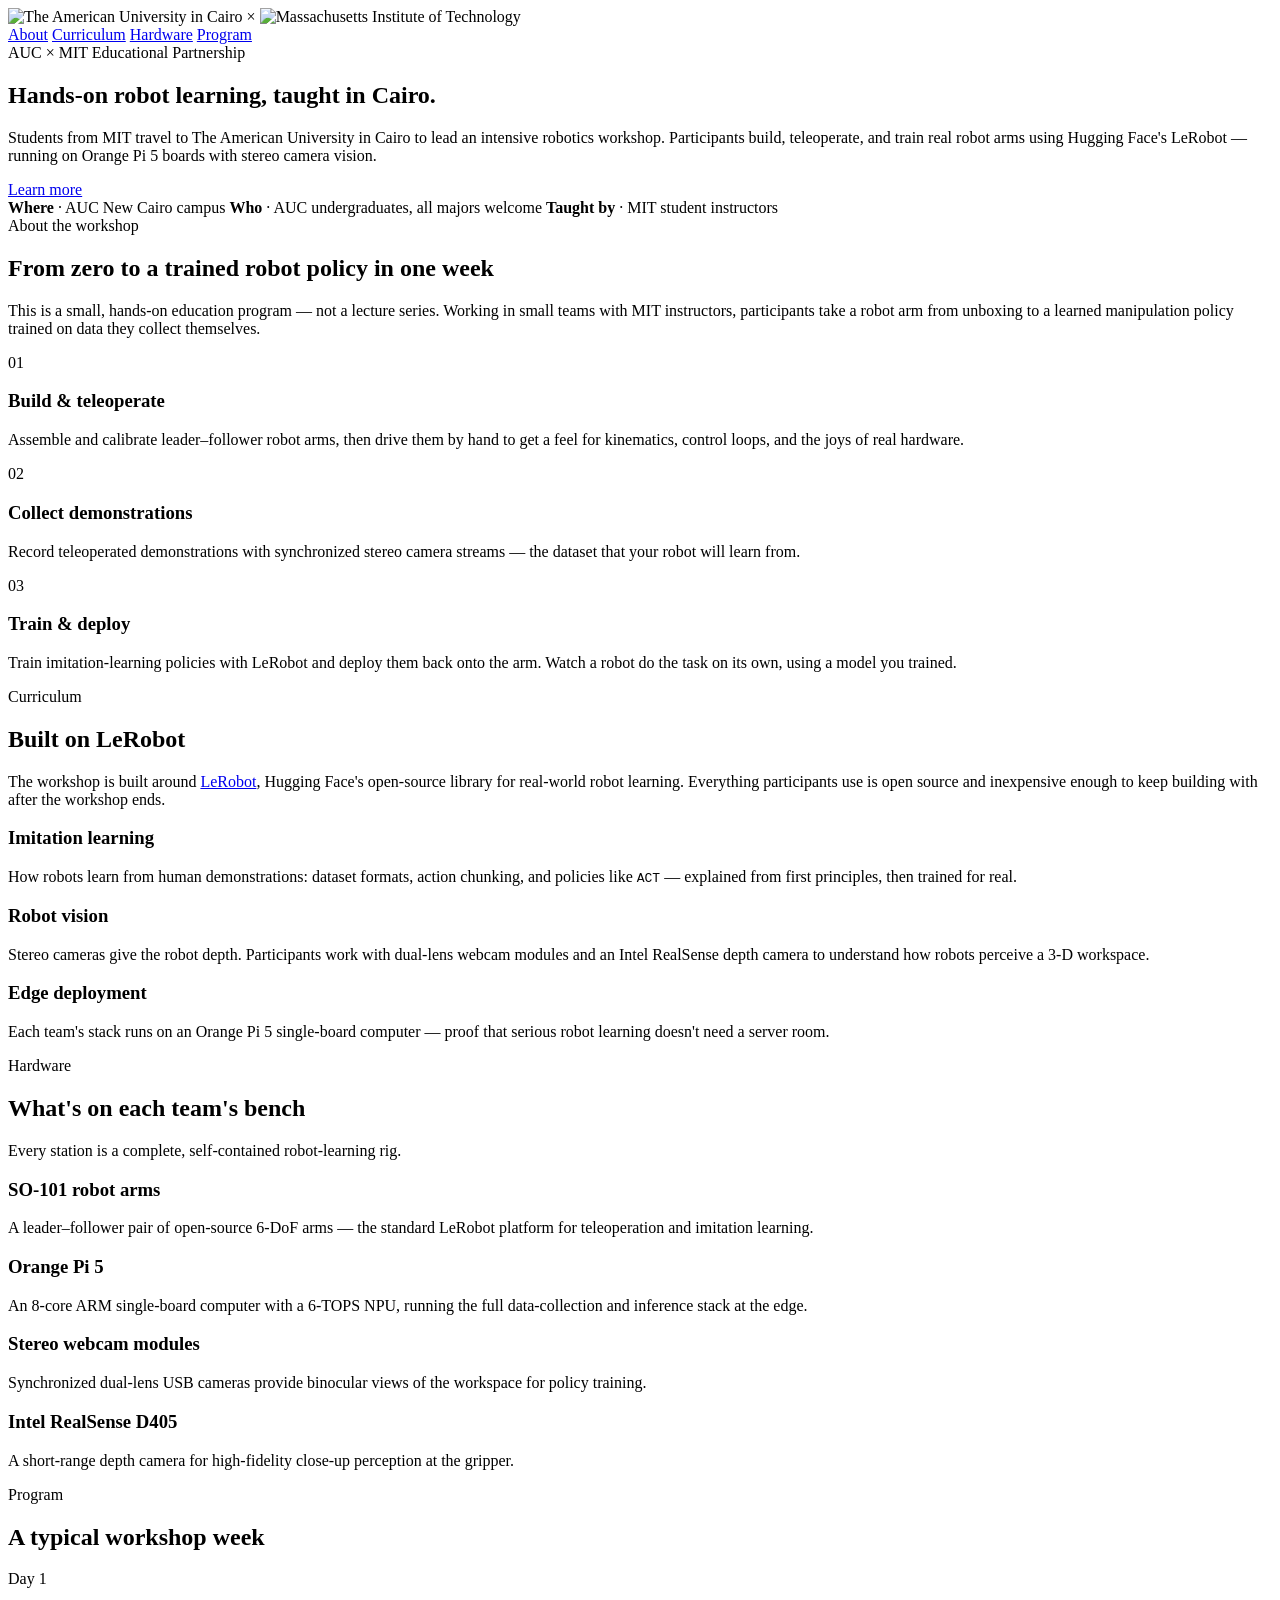
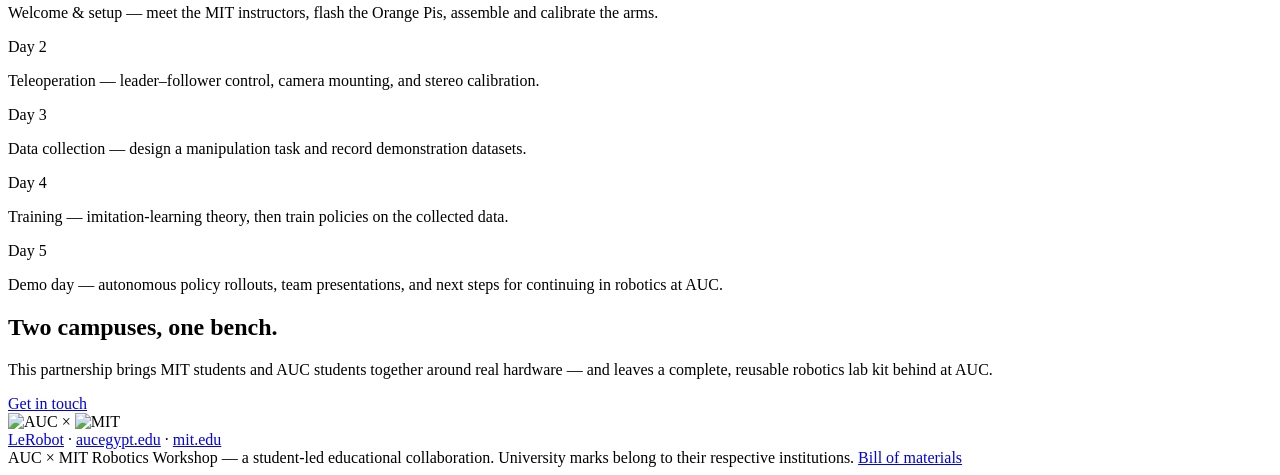
==== public/index.html @ 53bdb68a "AUC x MIT robotics workshop landing page Co-Authored-By: Claude Fable 5 <noreply@anthropic.com>" ====
<!doctype html>
<html lang="en">
<head>
  <meta charset="utf-8" />
  <meta name="viewport" content="width=device-width, initial-scale=1" />
  <title>AUC × MIT Robotics Workshop — LeRobot in Cairo</title>
  <meta name="description" content="A hands-on robotics workshop at The American University in Cairo, taught by students from MIT. Build and train real robot policies with LeRobot, Orange Pi 5, and stereo vision." />
  <link rel="preconnect" href="https://fonts.googleapis.com" />
  <link rel="preconnect" href="https://fonts.gstatic.com" crossorigin />
  <link href="https://fonts.googleapis.com/css2?family=Source+Serif+4:wght@600;700&family=Source+Sans+3:wght@400;600;700&display=swap" rel="stylesheet" />
  <link rel="stylesheet" href="/style.css" />
</head>
<body>

<header>
  <div class="wrap header-inner">
    <div class="logos">
      <img class="auc" src="/img/auc.svg" alt="The American University in Cairo" />
      <span class="x">×</span>
      <img class="mit" src="/img/mit.svg" alt="Massachusetts Institute of Technology" />
    </div>
    <nav>
      <a href="#about">About</a>
      <a href="#curriculum">Curriculum</a>
      <a href="#hardware">Hardware</a>
      <a href="#program">Program</a>
    </nav>
  </div>
</header>

<section class="hero">
  <div class="wrap">
    <span class="kicker">AUC × MIT Educational Partnership</span>
    <h1>Hands-on robot learning, taught in Cairo.</h1>
    <p class="lede">
      Students from MIT travel to The American University in Cairo to lead an intensive
      robotics workshop. Participants build, teleoperate, and train real robot arms using
      Hugging&nbsp;Face's LeRobot — running on Orange&nbsp;Pi&nbsp;5 boards with stereo camera vision.
    </p>
    <a class="btn" href="#about">Learn more</a>
    <div class="meta">
      <span><strong>Where</strong> · AUC New Cairo campus</span>
      <span><strong>Who</strong> · AUC undergraduates, all majors welcome</span>
      <span><strong>Taught by</strong> · MIT student instructors</span>
    </div>
  </div>
</section>

<section id="about">
  <div class="wrap">
    <div class="section-head">
      <div class="eyebrow">About the workshop</div>
      <h2>From zero to a trained robot policy in one week</h2>
      <p>
        This is a small, hands-on education program — not a lecture series. Working in small
        teams with MIT instructors, participants take a robot arm from unboxing to a learned
        manipulation policy trained on data they collect themselves.
      </p>
    </div>
    <div class="grid">
      <div class="card">
        <div class="num">01</div>
        <h3>Build &amp; teleoperate</h3>
        <p>Assemble and calibrate leader–follower robot arms, then drive them by hand to get a
        feel for kinematics, control loops, and the joys of real hardware.</p>
      </div>
      <div class="card">
        <div class="num">02</div>
        <h3>Collect demonstrations</h3>
        <p>Record teleoperated demonstrations with synchronized stereo camera streams —
        the dataset that your robot will learn from.</p>
      </div>
      <div class="card">
        <div class="num">03</div>
        <h3>Train &amp; deploy</h3>
        <p>Train imitation-learning policies with LeRobot and deploy them back onto the arm.
        Watch a robot do the task on its own, using a model you trained.</p>
      </div>
    </div>
  </div>
</section>

<section id="curriculum" class="alt">
  <div class="wrap">
    <div class="section-head">
      <div class="eyebrow">Curriculum</div>
      <h2>Built on LeRobot</h2>
      <p>
        The workshop is built around <a href="https://github.com/huggingface/lerobot">LeRobot</a>,
        Hugging Face's open-source library for real-world robot learning. Everything participants
        use is open source and inexpensive enough to keep building with after the workshop ends.
      </p>
    </div>
    <div class="grid">
      <div class="card">
        <h3>Imitation learning</h3>
        <p>How robots learn from human demonstrations: dataset formats, action chunking, and
        policies like <code>ACT</code> — explained from first principles, then trained for real.</p>
      </div>
      <div class="card">
        <h3>Robot vision</h3>
        <p>Stereo cameras give the robot depth. Participants work with dual-lens webcam modules
        and an Intel RealSense depth camera to understand how robots perceive a 3-D workspace.</p>
      </div>
      <div class="card">
        <h3>Edge deployment</h3>
        <p>Each team's stack runs on an Orange Pi 5 single-board computer — proof that serious
        robot learning doesn't need a server room.</p>
      </div>
    </div>
  </div>
</section>

<section id="hardware">
  <div class="wrap">
    <div class="section-head">
      <div class="eyebrow">Hardware</div>
      <h2>What's on each team's bench</h2>
      <p>Every station is a complete, self-contained robot-learning rig.</p>
    </div>
    <div class="hw">
      <div class="item">
        <h3>SO-101 robot arms</h3>
        <p>A leader–follower pair of open-source 6-DoF arms — the standard LeRobot platform for
        teleoperation and imitation learning.</p>
      </div>
      <div class="item">
        <h3>Orange Pi 5</h3>
        <p>An 8-core ARM single-board computer with a 6-TOPS NPU, running the full data-collection
        and inference stack at the edge.</p>
      </div>
      <div class="item">
        <h3>Stereo webcam modules</h3>
        <p>Synchronized dual-lens USB cameras provide binocular views of the workspace for
        policy training.</p>
      </div>
      <div class="item">
        <h3>Intel RealSense D405</h3>
        <p>A short-range depth camera for high-fidelity close-up perception at the gripper.</p>
      </div>
    </div>
  </div>
</section>

<section id="program" class="alt">
  <div class="wrap">
    <div class="section-head">
      <div class="eyebrow">Program</div>
      <h2>A typical workshop week</h2>
    </div>
    <div class="week">
      <div class="day">
        <div class="label">Day 1</div>
        <p>Welcome &amp; setup — meet the MIT instructors, flash the Orange Pis, assemble and
        calibrate the arms.</p>
      </div>
      <div class="day">
        <div class="label">Day 2</div>
        <p>Teleoperation — leader–follower control, camera mounting, and stereo calibration.</p>
      </div>
      <div class="day">
        <div class="label">Day 3</div>
        <p>Data collection — design a manipulation task and record demonstration datasets.</p>
      </div>
      <div class="day">
        <div class="label">Day 4</div>
        <p>Training — imitation-learning theory, then train policies on the collected data.</p>
      </div>
      <div class="day">
        <div class="label">Day 5</div>
        <p>Demo day — autonomous policy rollouts, team presentations, and next steps for
        continuing in robotics at AUC.</p>
      </div>
    </div>
  </div>
</section>

<section class="band">
  <div class="wrap">
    <div>
      <h2>Two campuses, one bench.</h2>
      <p>This partnership brings MIT students and AUC students together around real hardware —
      and leaves a complete, reusable robotics lab kit behind at AUC.</p>
    </div>
    <a class="btn" href="mailto:hisham@starpilot.ai">Get in touch</a>
  </div>
</section>

<footer>
  <div class="wrap">
    <div class="cols">
      <div class="logos-footer">
        <img src="/img/auc.svg" alt="AUC" />
        <span class="x">×</span>
        <img src="/img/mit.svg" alt="MIT" />
      </div>
      <div>
        <a href="https://github.com/huggingface/lerobot">LeRobot</a> ·
        <a href="https://www.aucegypt.edu">aucegypt.edu</a> ·
        <a href="https://www.mit.edu">mit.edu</a>
      </div>
    </div>
    <div class="fine">
      <span>AUC × MIT Robotics Workshop — a student-led educational collaboration.
      University marks belong to their respective institutions.</span>
      <a href="/bom">Bill of materials</a>
    </div>
  </div>
</footer>

</body>
</html>
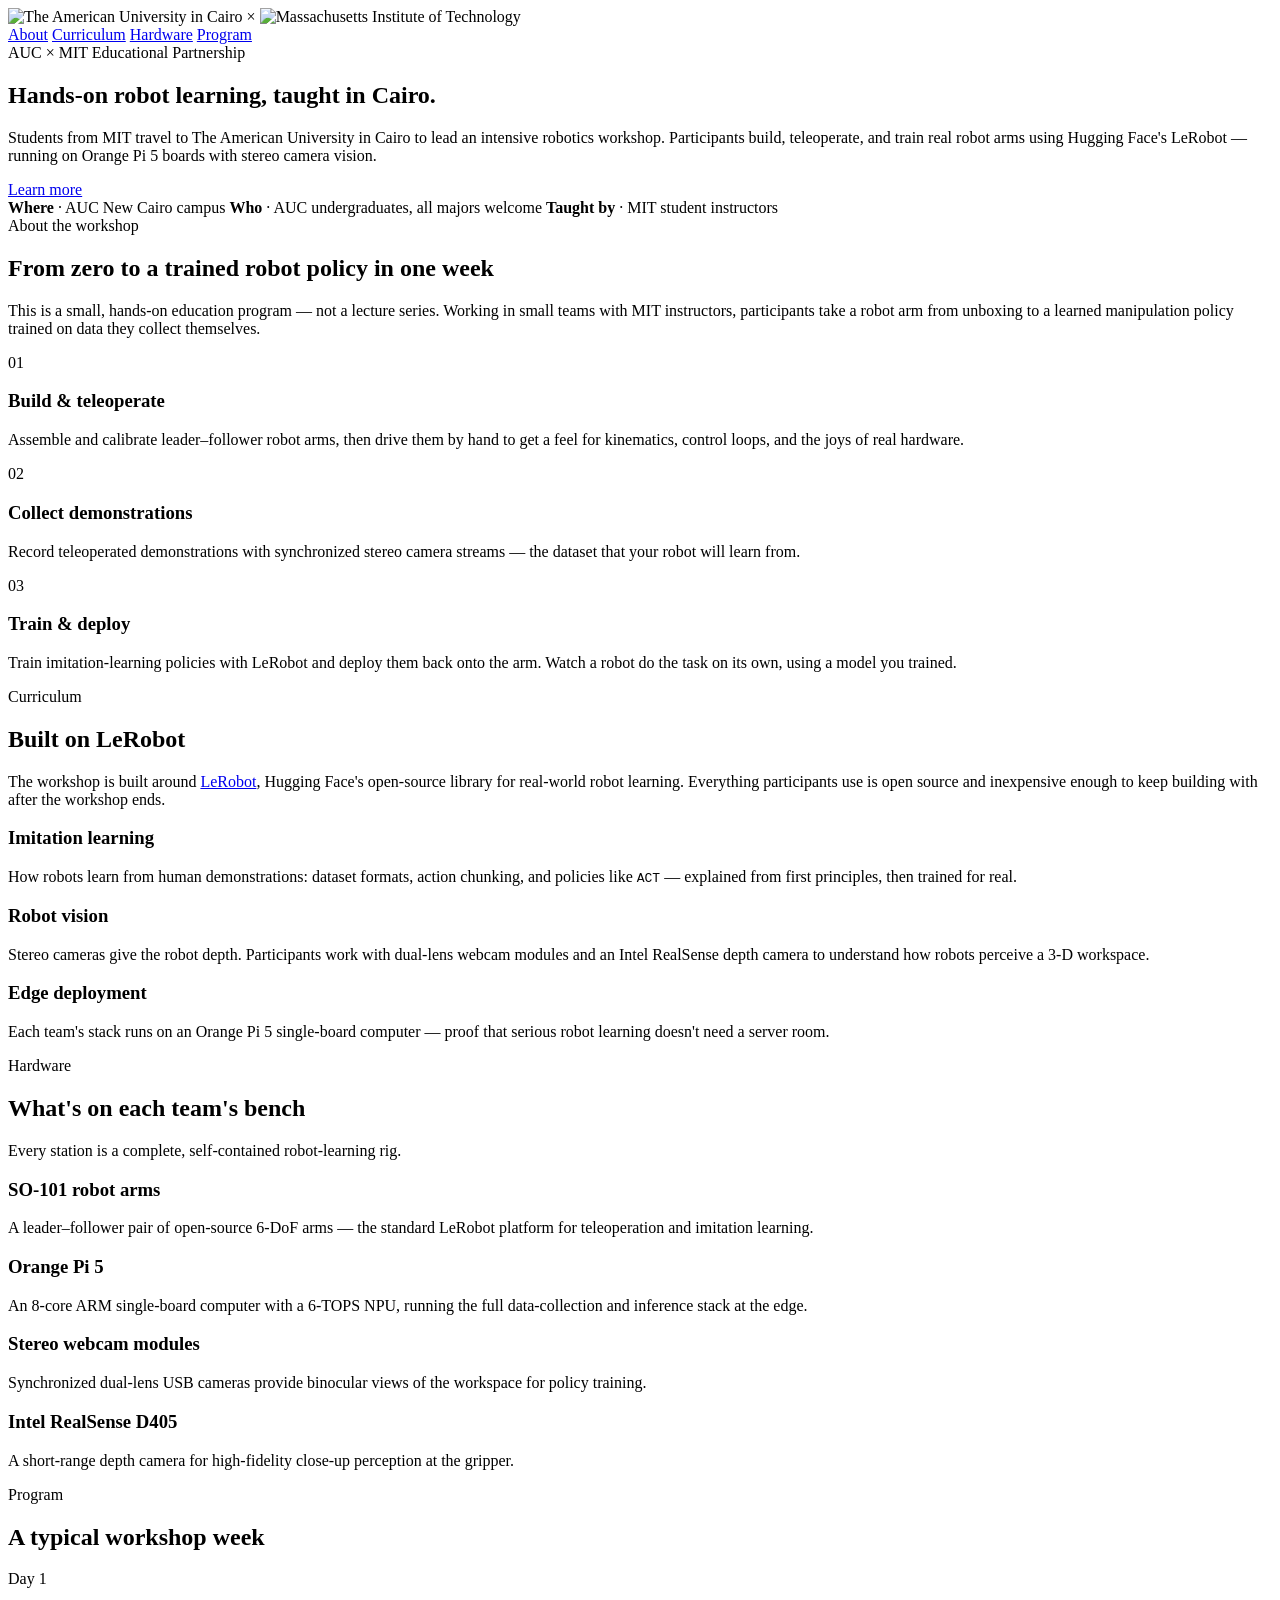
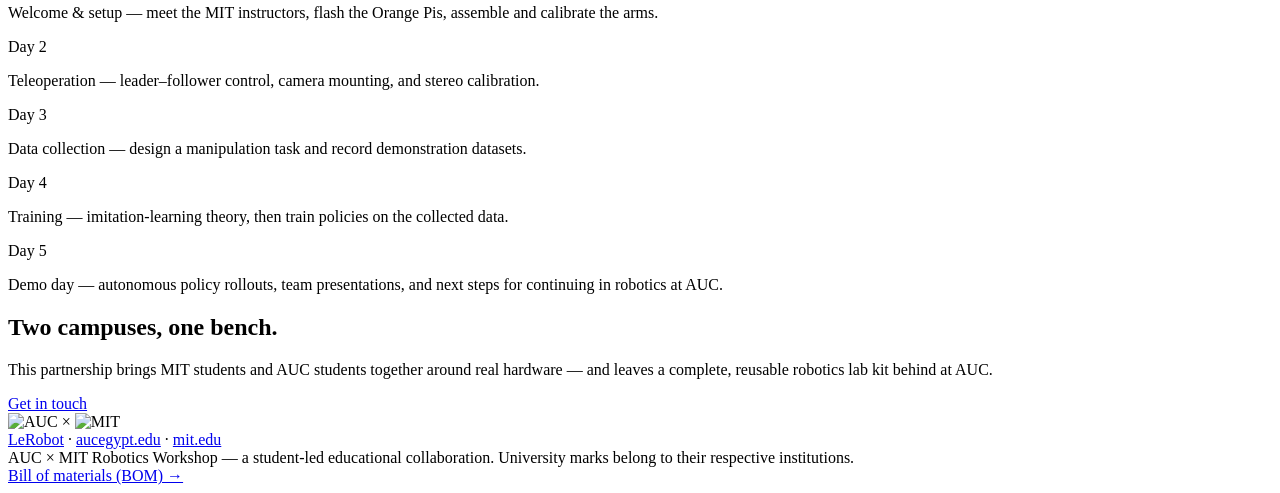
==== commit 8b92cb76: "BOM: 4GB Orange Pi, D405 via DigiKey; clearer footer BOM link Co-Authored-By: Claude Fable 5 <norepl" ====
--- a/public/index.html
+++ b/public/index.html
@@ -203,7 +203,9 @@
     <div class="fine">
       <span>AUC × MIT Robotics Workshop — a student-led educational collaboration.
       University marks belong to their respective institutions.</span>
-      <a href="/bom">Bill of materials</a>
+    </div>
+    <div class="bom-link-row">
+      <a href="/bom">Bill of materials (BOM) →</a>
     </div>
   </div>
 </footer>
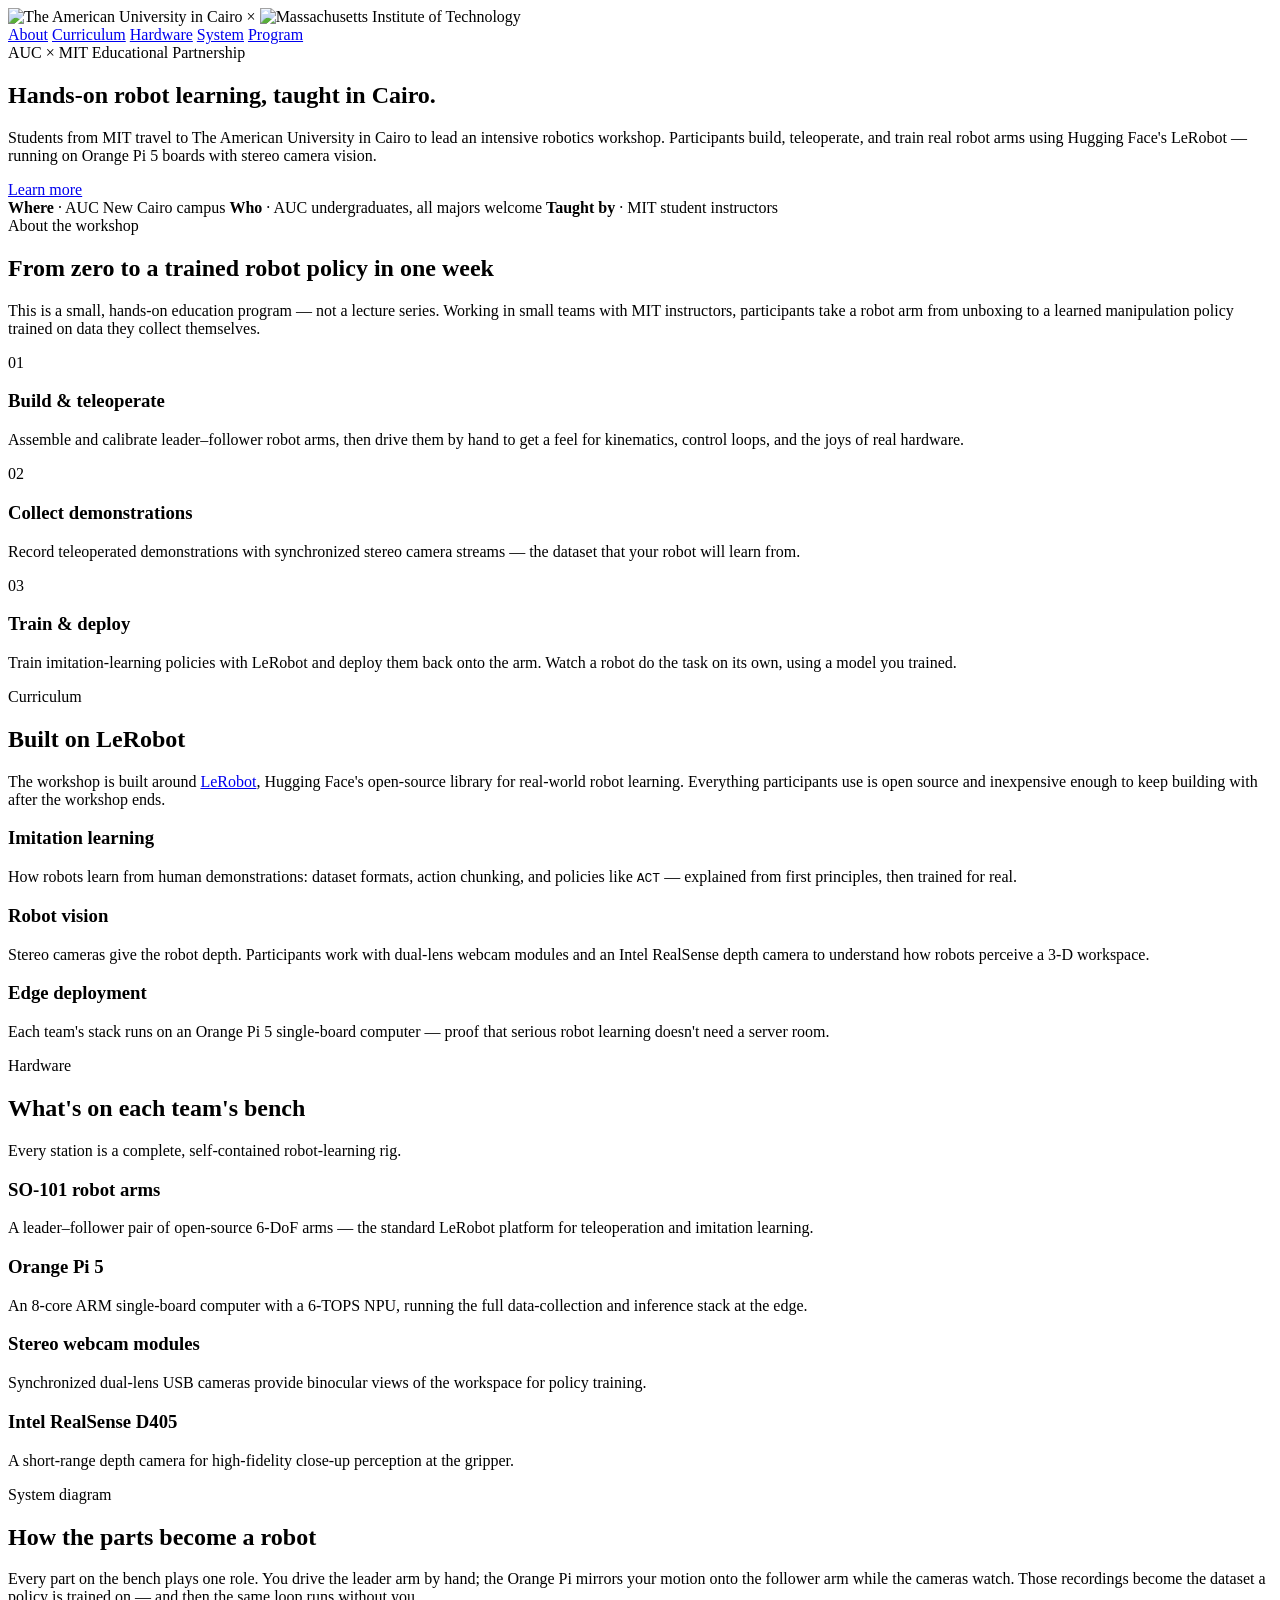
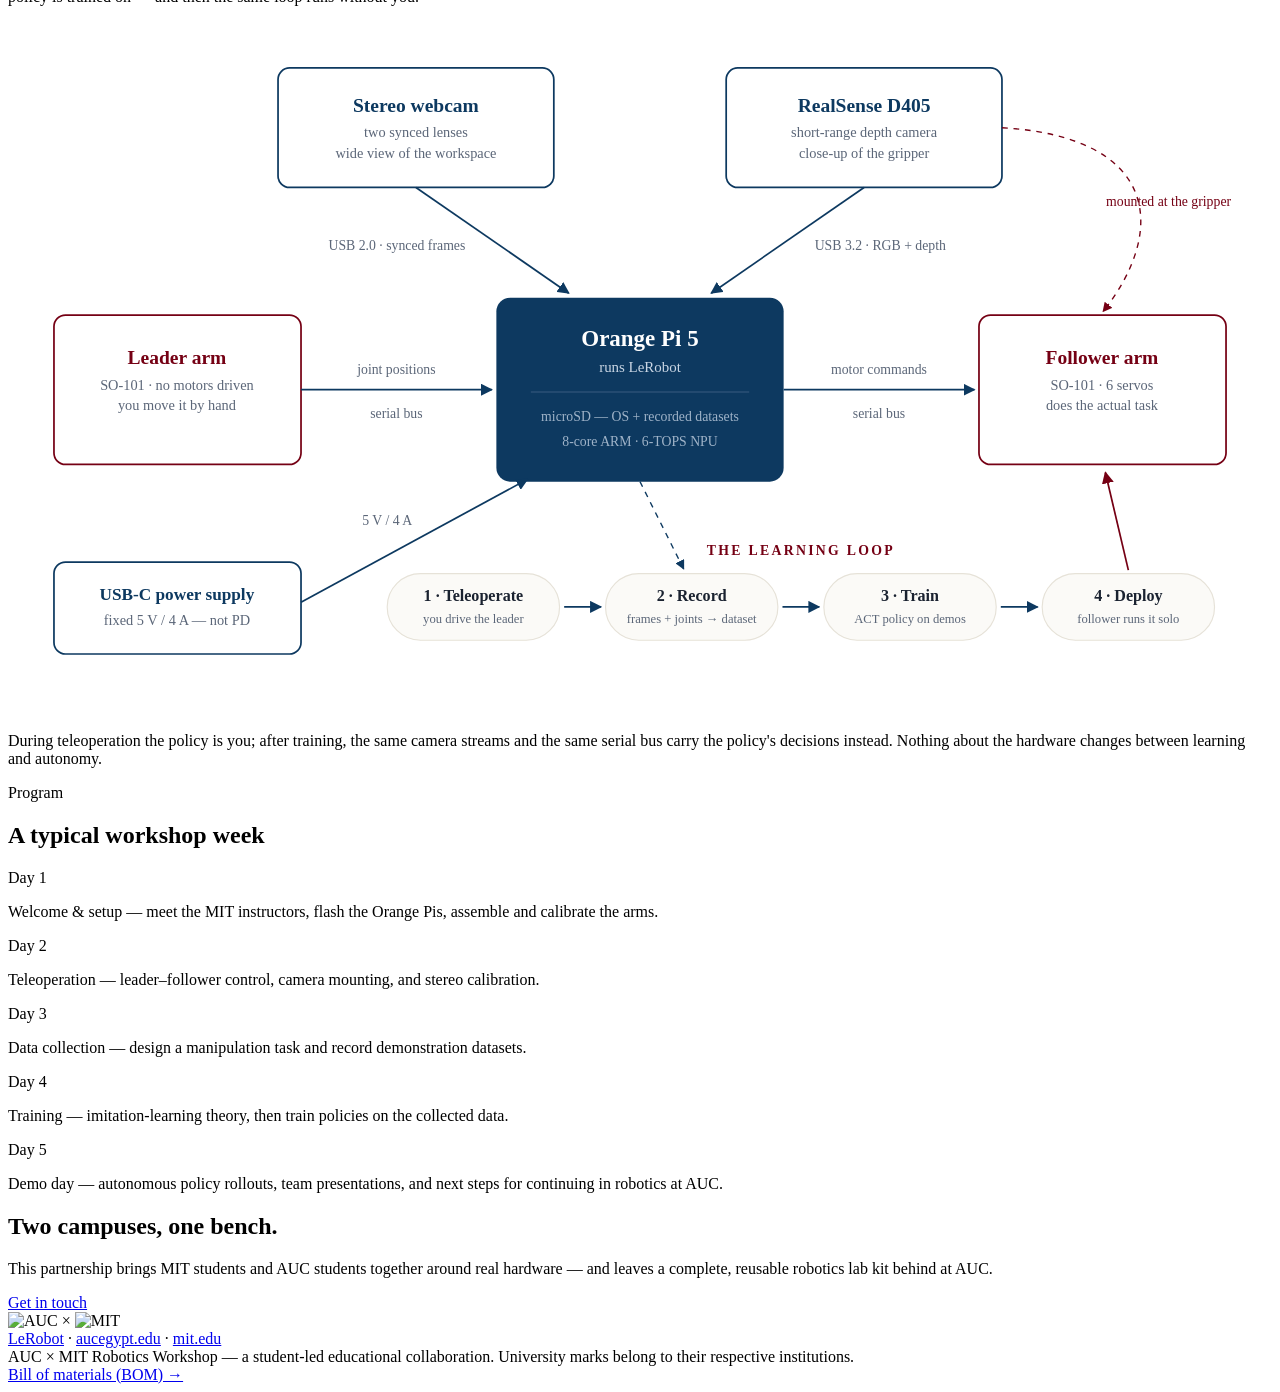
==== commit 6a7f4989: "Add system diagram section showing how parts form the robot Co-Authored-By: Claude Fable 5 <noreply@" ====
--- a/public/index.html
+++ b/public/index.html
@@ -23,6 +23,7 @@
       <a href="#about">About</a>
       <a href="#curriculum">Curriculum</a>
       <a href="#hardware">Hardware</a>
+      <a href="#system">System</a>
       <a href="#program">Program</a>
     </nav>
   </div>
@@ -142,7 +143,118 @@
   </div>
 </section>
 
-<section id="program" class="alt">
+<section id="system" class="alt">
+  <div class="wrap">
+    <div class="section-head">
+      <div class="eyebrow">System diagram</div>
+      <h2>How the parts become a robot</h2>
+      <p>
+        Every part on the bench plays one role. You drive the leader arm by hand; the Orange Pi
+        mirrors your motion onto the follower arm while the cameras watch. Those recordings become
+        the dataset a policy is trained on — and then the same loop runs without you.
+      </p>
+    </div>
+    <div class="arch">
+      <svg viewBox="0 0 1100 600" role="img" aria-label="System diagram: leader arm and cameras feed the Orange Pi 5, which drives the follower arm; below, the learning loop from teleoperation to autonomous deployment.">
+        <defs>
+          <marker id="arr" viewBox="0 0 10 10" refX="9" refY="5" markerWidth="7" markerHeight="7" orient="auto-start-reverse">
+            <path d="M0 0L10 5L0 10z" fill="#0d3960"/>
+          </marker>
+          <marker id="arrRed" viewBox="0 0 10 10" refX="9" refY="5" markerWidth="7" markerHeight="7" orient="auto-start-reverse">
+            <path d="M0 0L10 5L0 10z" fill="#750014"/>
+          </marker>
+        </defs>
+
+        <!-- cameras -->
+        <rect x="235" y="40" width="240" height="104" rx="10" fill="#fff" stroke="#0d3960" stroke-width="1.5"/>
+        <text x="355" y="78" text-anchor="middle" font-size="17" font-weight="700" fill="#0d3960">Stereo webcam</text>
+        <text x="355" y="100" text-anchor="middle" font-size="12.5" fill="#5b6678">two synced lenses</text>
+        <text x="355" y="118" text-anchor="middle" font-size="12.5" fill="#5b6678">wide view of the workspace</text>
+
+        <rect x="625" y="40" width="240" height="104" rx="10" fill="#fff" stroke="#0d3960" stroke-width="1.5"/>
+        <text x="745" y="78" text-anchor="middle" font-size="17" font-weight="700" fill="#0d3960">RealSense D405</text>
+        <text x="745" y="100" text-anchor="middle" font-size="12.5" fill="#5b6678">short-range depth camera</text>
+        <text x="745" y="118" text-anchor="middle" font-size="12.5" fill="#5b6678">close-up of the gripper</text>
+
+        <!-- arms -->
+        <rect x="40" y="255" width="215" height="130" rx="10" fill="#fff" stroke="#750014" stroke-width="1.5"/>
+        <text x="147" y="298" text-anchor="middle" font-size="17" font-weight="700" fill="#750014">Leader arm</text>
+        <text x="147" y="320" text-anchor="middle" font-size="12.5" fill="#5b6678">SO-101 · no motors driven</text>
+        <text x="147" y="338" text-anchor="middle" font-size="12.5" fill="#5b6678">you move it by hand</text>
+
+        <rect x="845" y="255" width="215" height="130" rx="10" fill="#fff" stroke="#750014" stroke-width="1.5"/>
+        <text x="952" y="298" text-anchor="middle" font-size="17" font-weight="700" fill="#750014">Follower arm</text>
+        <text x="952" y="320" text-anchor="middle" font-size="12.5" fill="#5b6678">SO-101 · 6 servos</text>
+        <text x="952" y="338" text-anchor="middle" font-size="12.5" fill="#5b6678">does the actual task</text>
+
+        <!-- orange pi -->
+        <rect x="425" y="240" width="250" height="160" rx="12" fill="#0d3960"/>
+        <text x="550" y="282" text-anchor="middle" font-size="20" font-weight="700" fill="#fff">Orange Pi 5</text>
+        <text x="550" y="305" text-anchor="middle" font-size="13" fill="#c9d6e4">runs LeRobot</text>
+        <line x1="455" y1="322" x2="645" y2="322" stroke="#3a5d80" stroke-width="1"/>
+        <text x="550" y="347" text-anchor="middle" font-size="12" fill="#9fb3c8">microSD — OS + recorded datasets</text>
+        <text x="550" y="369" text-anchor="middle" font-size="12" fill="#9fb3c8">8-core ARM · 6-TOPS NPU</text>
+
+        <!-- camera feeds -->
+        <line x1="355" y1="144" x2="488" y2="236" stroke="#0d3960" stroke-width="1.5" marker-end="url(#arr)"/>
+        <text x="398" y="198" text-anchor="end" font-size="12" fill="#5b6678">USB 2.0 · synced frames</text>
+        <line x1="745" y1="144" x2="612" y2="236" stroke="#0d3960" stroke-width="1.5" marker-end="url(#arr)"/>
+        <text x="702" y="198" text-anchor="start" font-size="12" fill="#5b6678">USB 3.2 · RGB + depth</text>
+
+        <!-- d405 rides the wrist -->
+        <path d="M 865 92 C 1000 100 1010 180 953 252" fill="none" stroke="#750014" stroke-width="1.2" stroke-dasharray="5 5" marker-end="url(#arrRed)"/>
+        <text x="1010" y="160" text-anchor="middle" font-size="12" fill="#750014">mounted at the gripper</text>
+
+        <!-- teleop in, commands out -->
+        <line x1="255" y1="320" x2="421" y2="320" stroke="#0d3960" stroke-width="1.5" marker-end="url(#arr)"/>
+        <text x="338" y="306" text-anchor="middle" font-size="12" fill="#5b6678">joint positions</text>
+        <text x="338" y="345" text-anchor="middle" font-size="12" fill="#5b6678">serial bus</text>
+        <line x1="675" y1="320" x2="841" y2="320" stroke="#0d3960" stroke-width="1.5" marker-end="url(#arr)"/>
+        <text x="758" y="306" text-anchor="middle" font-size="12" fill="#5b6678">motor commands</text>
+        <text x="758" y="345" text-anchor="middle" font-size="12" fill="#5b6678">serial bus</text>
+
+        <!-- power -->
+        <rect x="40" y="470" width="215" height="80" rx="10" fill="#fff" stroke="#0d3960" stroke-width="1.5"/>
+        <text x="147" y="503" text-anchor="middle" font-size="15" font-weight="700" fill="#0d3960">USB-C power supply</text>
+        <text x="147" y="525" text-anchor="middle" font-size="12.5" fill="#5b6678">fixed 5 V / 4 A — not PD</text>
+        <line x1="255" y1="505" x2="452" y2="398" stroke="#0d3960" stroke-width="1.5" marker-end="url(#arr)"/>
+        <text x="330" y="438" text-anchor="middle" font-size="12" fill="#5b6678">5 V / 4 A</text>
+
+        <!-- learning loop -->
+        <text x="690" y="464" text-anchor="middle" font-size="12" font-weight="700" letter-spacing="2" fill="#750014">THE LEARNING LOOP</text>
+        <line x1="550" y1="400" x2="588" y2="476" stroke="#0d3960" stroke-width="1.2" stroke-dasharray="5 5" marker-end="url(#arr)"/>
+
+        <rect x="330" y="480" width="150" height="58" rx="29" fill="#fbfaf7" stroke="#e6e2d8"/>
+        <text x="405" y="504" text-anchor="middle" font-size="14" font-weight="700" fill="#1a2230">1 · Teleoperate</text>
+        <text x="405" y="523" text-anchor="middle" font-size="11" fill="#5b6678">you drive the leader</text>
+
+        <rect x="520" y="480" width="150" height="58" rx="29" fill="#fbfaf7" stroke="#e6e2d8"/>
+        <text x="595" y="504" text-anchor="middle" font-size="14" font-weight="700" fill="#1a2230">2 · Record</text>
+        <text x="595" y="523" text-anchor="middle" font-size="11" fill="#5b6678">frames + joints → dataset</text>
+
+        <rect x="710" y="480" width="150" height="58" rx="29" fill="#fbfaf7" stroke="#e6e2d8"/>
+        <text x="785" y="504" text-anchor="middle" font-size="14" font-weight="700" fill="#1a2230">3 · Train</text>
+        <text x="785" y="523" text-anchor="middle" font-size="11" fill="#5b6678">ACT policy on demos</text>
+
+        <rect x="900" y="480" width="150" height="58" rx="29" fill="#fbfaf7" stroke="#e6e2d8"/>
+        <text x="975" y="504" text-anchor="middle" font-size="14" font-weight="700" fill="#1a2230">4 · Deploy</text>
+        <text x="975" y="523" text-anchor="middle" font-size="11" fill="#5b6678">follower runs it solo</text>
+
+        <line x1="484" y1="509" x2="516" y2="509" stroke="#0d3960" stroke-width="1.5" marker-end="url(#arr)"/>
+        <line x1="674" y1="509" x2="706" y2="509" stroke="#0d3960" stroke-width="1.5" marker-end="url(#arr)"/>
+        <line x1="864" y1="509" x2="896" y2="509" stroke="#0d3960" stroke-width="1.5" marker-end="url(#arr)"/>
+        <line x1="975" y1="477" x2="955" y2="392" stroke="#750014" stroke-width="1.5" marker-end="url(#arrRed)"/>
+      </svg>
+    </div>
+    <p class="arch-caption">
+      During teleoperation the policy is you; after training, the same camera streams and the
+      same serial bus carry the policy's decisions instead. Nothing about the hardware changes
+      between learning and autonomy.
+    </p>
+  </div>
+</section>
+
+<section id="program">
   <div class="wrap">
     <div class="section-head">
       <div class="eyebrow">Program</div>
